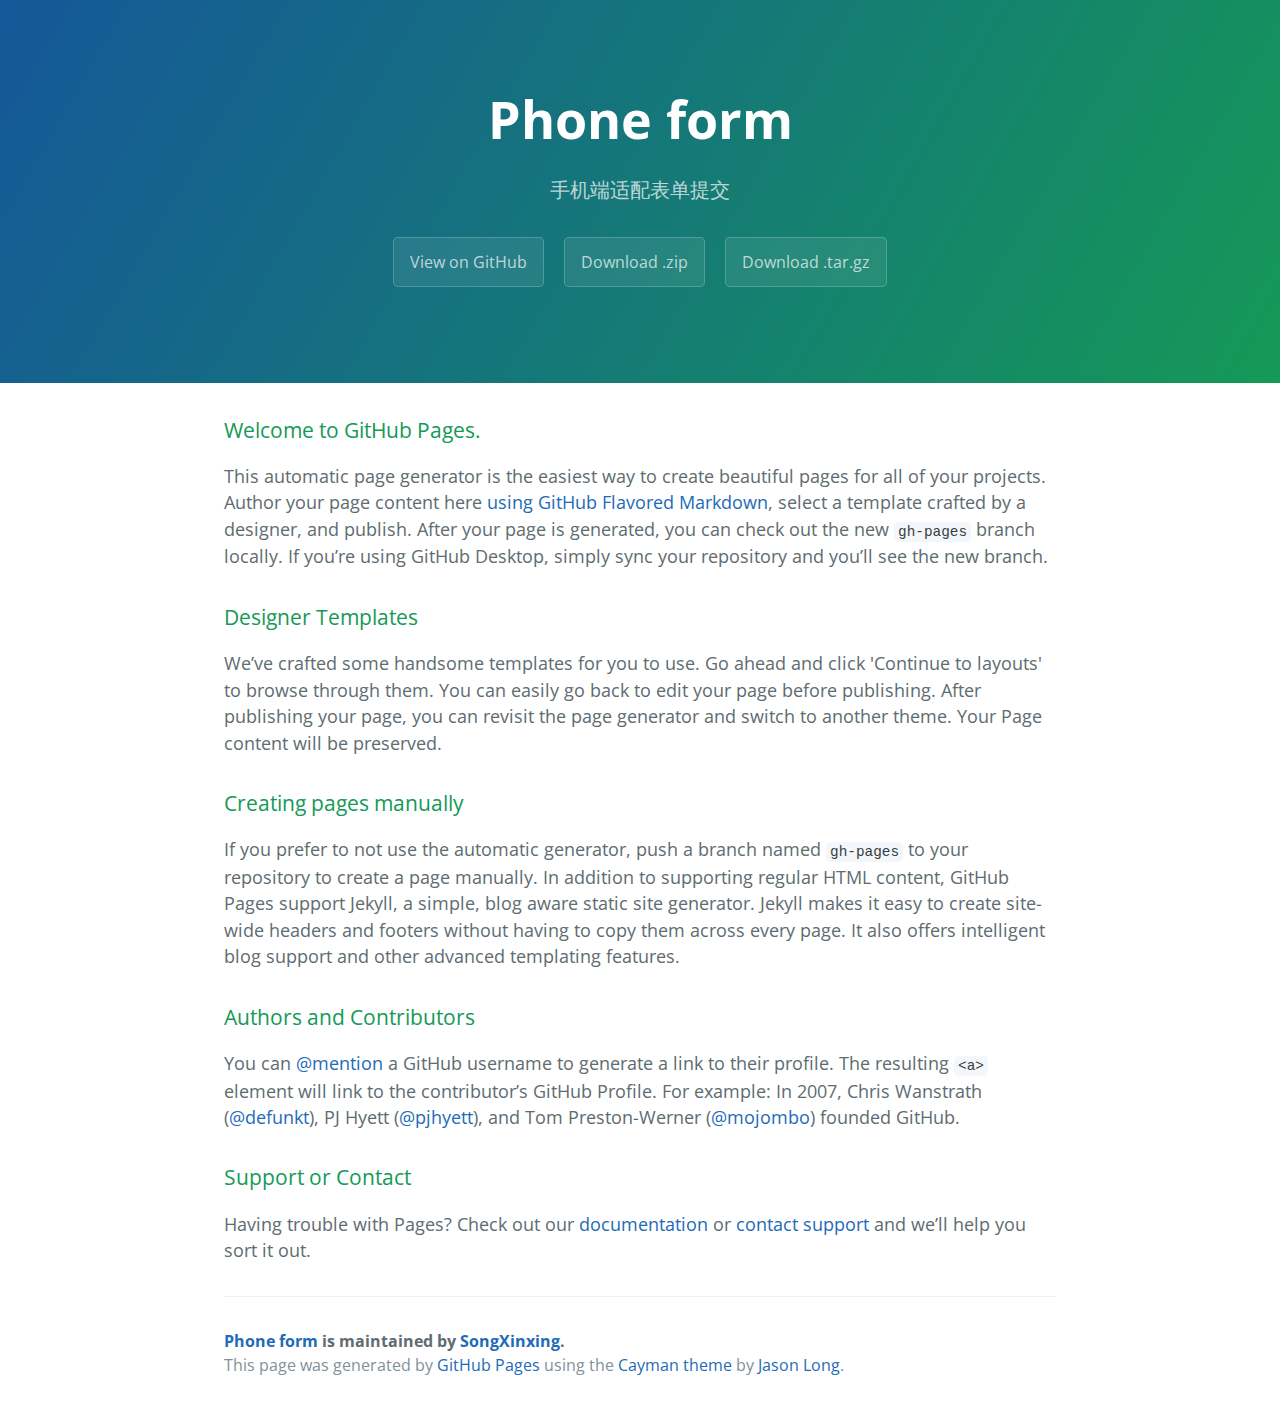
==== index.html @ 14c5eeab "Create gh-pages branch via GitHub" ====
<!DOCTYPE html>
<html lang="en-us">
  <head>
    <meta charset="UTF-8">
    <title>Phone form by SongXinxing</title>
    <meta name="viewport" content="width=device-width, initial-scale=1">
    <link rel="stylesheet" type="text/css" href="stylesheets/normalize.css" media="screen">
    <link href='https://fonts.googleapis.com/css?family=Open+Sans:400,700' rel='stylesheet' type='text/css'>
    <link rel="stylesheet" type="text/css" href="stylesheets/stylesheet.css" media="screen">
    <link rel="stylesheet" type="text/css" href="stylesheets/github-light.css" media="screen">
  </head>
  <body>
    <section class="page-header">
      <h1 class="project-name">Phone form</h1>
      <h2 class="project-tagline">手机端适配表单提交</h2>
      <a href="https://github.com/SongXinxing/phone_form" class="btn">View on GitHub</a>
      <a href="https://github.com/SongXinxing/phone_form/zipball/master" class="btn">Download .zip</a>
      <a href="https://github.com/SongXinxing/phone_form/tarball/master" class="btn">Download .tar.gz</a>
    </section>

    <section class="main-content">
      <h3>
<a id="welcome-to-github-pages" class="anchor" href="#welcome-to-github-pages" aria-hidden="true"><span aria-hidden="true" class="octicon octicon-link"></span></a>Welcome to GitHub Pages.</h3>

<p>This automatic page generator is the easiest way to create beautiful pages for all of your projects. Author your page content here <a href="https://guides.github.com/features/mastering-markdown/">using GitHub Flavored Markdown</a>, select a template crafted by a designer, and publish. After your page is generated, you can check out the new <code>gh-pages</code> branch locally. If you’re using GitHub Desktop, simply sync your repository and you’ll see the new branch.</p>

<h3>
<a id="designer-templates" class="anchor" href="#designer-templates" aria-hidden="true"><span aria-hidden="true" class="octicon octicon-link"></span></a>Designer Templates</h3>

<p>We’ve crafted some handsome templates for you to use. Go ahead and click 'Continue to layouts' to browse through them. You can easily go back to edit your page before publishing. After publishing your page, you can revisit the page generator and switch to another theme. Your Page content will be preserved.</p>

<h3>
<a id="creating-pages-manually" class="anchor" href="#creating-pages-manually" aria-hidden="true"><span aria-hidden="true" class="octicon octicon-link"></span></a>Creating pages manually</h3>

<p>If you prefer to not use the automatic generator, push a branch named <code>gh-pages</code> to your repository to create a page manually. In addition to supporting regular HTML content, GitHub Pages support Jekyll, a simple, blog aware static site generator. Jekyll makes it easy to create site-wide headers and footers without having to copy them across every page. It also offers intelligent blog support and other advanced templating features.</p>

<h3>
<a id="authors-and-contributors" class="anchor" href="#authors-and-contributors" aria-hidden="true"><span aria-hidden="true" class="octicon octicon-link"></span></a>Authors and Contributors</h3>

<p>You can <a href="https://help.github.com/articles/basic-writing-and-formatting-syntax/#mentioning-users-and-teams" class="user-mention">@mention</a> a GitHub username to generate a link to their profile. The resulting <code>&lt;a&gt;</code> element will link to the contributor’s GitHub Profile. For example: In 2007, Chris Wanstrath (<a href="https://github.com/defunkt" class="user-mention">@defunkt</a>), PJ Hyett (<a href="https://github.com/pjhyett" class="user-mention">@pjhyett</a>), and Tom Preston-Werner (<a href="https://github.com/mojombo" class="user-mention">@mojombo</a>) founded GitHub.</p>

<h3>
<a id="support-or-contact" class="anchor" href="#support-or-contact" aria-hidden="true"><span aria-hidden="true" class="octicon octicon-link"></span></a>Support or Contact</h3>

<p>Having trouble with Pages? Check out our <a href="https://help.github.com/pages">documentation</a> or <a href="https://github.com/contact">contact support</a> and we’ll help you sort it out.</p>

      <footer class="site-footer">
        <span class="site-footer-owner"><a href="https://github.com/SongXinxing/phone_form">Phone form</a> is maintained by <a href="https://github.com/SongXinxing">SongXinxing</a>.</span>

        <span class="site-footer-credits">This page was generated by <a href="https://pages.github.com">GitHub Pages</a> using the <a href="https://github.com/jasonlong/cayman-theme">Cayman theme</a> by <a href="https://twitter.com/jasonlong">Jason Long</a>.</span>
      </footer>

    </section>

  
  </body>
</html>
---- stylesheets/stylesheet.css ----
* {
  box-sizing: border-box; }

body {
  padding: 0;
  margin: 0;
  font-family: "Open Sans", "Helvetica Neue", Helvetica, Arial, sans-serif;
  font-size: 16px;
  line-height: 1.5;
  color: #606c71; }

a {
  color: #1e6bb8;
  text-decoration: none; }
  a:hover {
    text-decoration: underline; }

.btn {
  display: inline-block;
  margin-bottom: 1rem;
  color: rgba(255, 255, 255, 0.7);
  background-color: rgba(255, 255, 255, 0.08);
  border-color: rgba(255, 255, 255, 0.2);
  border-style: solid;
  border-width: 1px;
  border-radius: 0.3rem;
  transition: color 0.2s, background-color 0.2s, border-color 0.2s; }
  .btn + .btn {
    margin-left: 1rem; }

.btn:hover {
  color: rgba(255, 255, 255, 0.8);
  text-decoration: none;
  background-color: rgba(255, 255, 255, 0.2);
  border-color: rgba(255, 255, 255, 0.3); }

@media screen and (min-width: 64em) {
  .btn {
    padding: 0.75rem 1rem; } }

@media screen and (min-width: 42em) and (max-width: 64em) {
  .btn {
    padding: 0.6rem 0.9rem;
    font-size: 0.9rem; } }

@media screen and (max-width: 42em) {
  .btn {
    display: block;
    width: 100%;
    padding: 0.75rem;
    font-size: 0.9rem; }
    .btn + .btn {
      margin-top: 1rem;
      margin-left: 0; } }

.page-header {
  color: #fff;
  text-align: center;
  background-color: #159957;
  background-image: linear-gradient(120deg, #155799, #159957); }

@media screen and (min-width: 64em) {
  .page-header {
    padding: 5rem 6rem; } }

@media screen and (min-width: 42em) and (max-width: 64em) {
  .page-header {
    padding: 3rem 4rem; } }

@media screen and (max-width: 42em) {
  .page-header {
    padding: 2rem 1rem; } }

.project-name {
  margin-top: 0;
  margin-bottom: 0.1rem; }

@media screen and (min-width: 64em) {
  .project-name {
    font-size: 3.25rem; } }

@media screen and (min-width: 42em) and (max-width: 64em) {
  .project-name {
    font-size: 2.25rem; } }

@media screen and (max-width: 42em) {
  .project-name {
    font-size: 1.75rem; } }

.project-tagline {
  margin-bottom: 2rem;
  font-weight: normal;
  opacity: 0.7; }

@media screen and (min-width: 64em) {
  .project-tagline {
    font-size: 1.25rem; } }

@media screen and (min-width: 42em) and (max-width: 64em) {
  .project-tagline {
    font-size: 1.15rem; } }

@media screen and (max-width: 42em) {
  .project-tagline {
    font-size: 1rem; } }

.main-content :first-child {
  margin-top: 0; }
.main-content img {
  max-width: 100%; }
.main-content h1, .main-content h2, .main-content h3, .main-content h4, .main-content h5, .main-content h6 {
  margin-top: 2rem;
  margin-bottom: 1rem;
  font-weight: normal;
  color: #159957; }
.main-content p {
  margin-bottom: 1em; }
.main-content code {
  padding: 2px 4px;
  font-family: Consolas, "Liberation Mono", Menlo, Courier, monospace;
  font-size: 0.9rem;
  color: #383e41;
  background-color: #f3f6fa;
  border-radius: 0.3rem; }
.main-content pre {
  padding: 0.8rem;
  margin-top: 0;
  margin-bottom: 1rem;
  font: 1rem Consolas, "Liberation Mono", Menlo, Courier, monospace;
  color: #567482;
  word-wrap: normal;
  background-color: #f3f6fa;
  border: solid 1px #dce6f0;
  border-radius: 0.3rem; }
  .main-content pre > code {
    padding: 0;
    margin: 0;
    font-size: 0.9rem;
    color: #567482;
    word-break: normal;
    white-space: pre;
    background: transparent;
    border: 0; }
.main-content .highlight {
  margin-bottom: 1rem; }
  .main-content .highlight pre {
    margin-bottom: 0;
    word-break: normal; }
.main-content .highlight pre, .main-content pre {
  padding: 0.8rem;
  overflow: auto;
  font-size: 0.9rem;
  line-height: 1.45;
  border-radius: 0.3rem; }
.main-content pre code, .main-content pre tt {
  display: inline;
  max-width: initial;
  padding: 0;
  margin: 0;
  overflow: initial;
  line-height: inherit;
  word-wrap: normal;
  background-color: transparent;
  border: 0; }
  .main-content pre code:before, .main-content pre code:after, .main-content pre tt:before, .main-content pre tt:after {
    content: normal; }
.main-content ul, .main-content ol {
  margin-top: 0; }
.main-content blockquote {
  padding: 0 1rem;
  margin-left: 0;
  color: #819198;
  border-left: 0.3rem solid #dce6f0; }
  .main-content blockquote > :first-child {
    margin-top: 0; }
  .main-content blockquote > :last-child {
    margin-bottom: 0; }
.main-content table {
  display: block;
  width: 100%;
  overflow: auto;
  word-break: normal;
  word-break: keep-all; }
  .main-content table th {
    font-weight: bold; }
  .main-content table th, .main-content table td {
    padding: 0.5rem 1rem;
    border: 1px solid #e9ebec; }
.main-content dl {
  padding: 0; }
  .main-content dl dt {
    padding: 0;
    margin-top: 1rem;
    font-size: 1rem;
    font-weight: bold; }
  .main-content dl dd {
    padding: 0;
    margin-bottom: 1rem; }
.main-content hr {
  height: 2px;
  padding: 0;
  margin: 1rem 0;
  background-color: #eff0f1;
  border: 0; }

@media screen and (min-width: 64em) {
  .main-content {
    max-width: 64rem;
    padding: 2rem 6rem;
    margin: 0 auto;
    font-size: 1.1rem; } }

@media screen and (min-width: 42em) and (max-width: 64em) {
  .main-content {
    padding: 2rem 4rem;
    font-size: 1.1rem; } }

@media screen and (max-width: 42em) {
  .main-content {
    padding: 2rem 1rem;
    font-size: 1rem; } }

.site-footer {
  padding-top: 2rem;
  margin-top: 2rem;
  border-top: solid 1px #eff0f1; }

.site-footer-owner {
  display: block;
  font-weight: bold; }

.site-footer-credits {
  color: #819198; }

@media screen and (min-width: 64em) {
  .site-footer {
    font-size: 1rem; } }

@media screen and (min-width: 42em) and (max-width: 64em) {
  .site-footer {
    font-size: 1rem; } }

@media screen and (max-width: 42em) {
  .site-footer {
    font-size: 0.9rem; } }
---- stylesheets/github-light.css ----
/*
The MIT License (MIT)

Copyright (c) 2016 GitHub, Inc.

Permission is hereby granted, free of charge, to any person obtaining a copy
of this software and associated documentation files (the "Software"), to deal
in the Software without restriction, including without limitation the rights
to use, copy, modify, merge, publish, distribute, sublicense, and/or sell
copies of the Software, and to permit persons to whom the Software is
furnished to do so, subject to the following conditions:

The above copyright notice and this permission notice shall be included in all
copies or substantial portions of the Software.

THE SOFTWARE IS PROVIDED "AS IS", WITHOUT WARRANTY OF ANY KIND, EXPRESS OR
IMPLIED, INCLUDING BUT NOT LIMITED TO THE WARRANTIES OF MERCHANTABILITY,
FITNESS FOR A PARTICULAR PURPOSE AND NONINFRINGEMENT. IN NO EVENT SHALL THE
AUTHORS OR COPYRIGHT HOLDERS BE LIABLE FOR ANY CLAIM, DAMAGES OR OTHER
LIABILITY, WHETHER IN AN ACTION OF CONTRACT, TORT OR OTHERWISE, ARISING FROM,
OUT OF OR IN CONNECTION WITH THE SOFTWARE OR THE USE OR OTHER DEALINGS IN THE
SOFTWARE.

*/

.pl-c /* comment */ {
  color: #969896;
}

.pl-c1 /* constant, variable.other.constant, support, meta.property-name, support.constant, support.variable, meta.module-reference, markup.raw, meta.diff.header */,
.pl-s .pl-v /* string variable */ {
  color: #0086b3;
}

.pl-e /* entity */,
.pl-en /* entity.name */ {
  color: #795da3;
}

.pl-smi /* variable.parameter.function, storage.modifier.package, storage.modifier.import, storage.type.java, variable.other */,
.pl-s .pl-s1 /* string source */ {
  color: #333;
}

.pl-ent /* entity.name.tag */ {
  color: #63a35c;
}

.pl-k /* keyword, storage, storage.type */ {
  color: #a71d5d;
}

.pl-s /* string */,
.pl-pds /* punctuation.definition.string, string.regexp.character-class */,
.pl-s .pl-pse .pl-s1 /* string punctuation.section.embedded source */,
.pl-sr /* string.regexp */,
.pl-sr .pl-cce /* string.regexp constant.character.escape */,
.pl-sr .pl-sre /* string.regexp source.ruby.embedded */,
.pl-sr .pl-sra /* string.regexp string.regexp.arbitrary-repitition */ {
  color: #183691;
}

.pl-v /* variable */ {
  color: #ed6a43;
}

.pl-id /* invalid.deprecated */ {
  color: #b52a1d;
}

.pl-ii /* invalid.illegal */ {
  color: #f8f8f8;
  background-color: #b52a1d;
}

.pl-sr .pl-cce /* string.regexp constant.character.escape */ {
  font-weight: bold;
  color: #63a35c;
}

.pl-ml /* markup.list */ {
  color: #693a17;
}

.pl-mh /* markup.heading */,
.pl-mh .pl-en /* markup.heading entity.name */,
.pl-ms /* meta.separator */ {
  font-weight: bold;
  color: #1d3e81;
}

.pl-mq /* markup.quote */ {
  color: #008080;
}

.pl-mi /* markup.italic */ {
  font-style: italic;
  color: #333;
}

.pl-mb /* markup.bold */ {
  font-weight: bold;
  color: #333;
}

.pl-md /* markup.deleted, meta.diff.header.from-file */ {
  color: #bd2c00;
  background-color: #ffecec;
}

.pl-mi1 /* markup.inserted, meta.diff.header.to-file */ {
  color: #55a532;
  background-color: #eaffea;
}

.pl-mdr /* meta.diff.range */ {
  font-weight: bold;
  color: #795da3;
}

.pl-mo /* meta.output */ {
  color: #1d3e81;
}
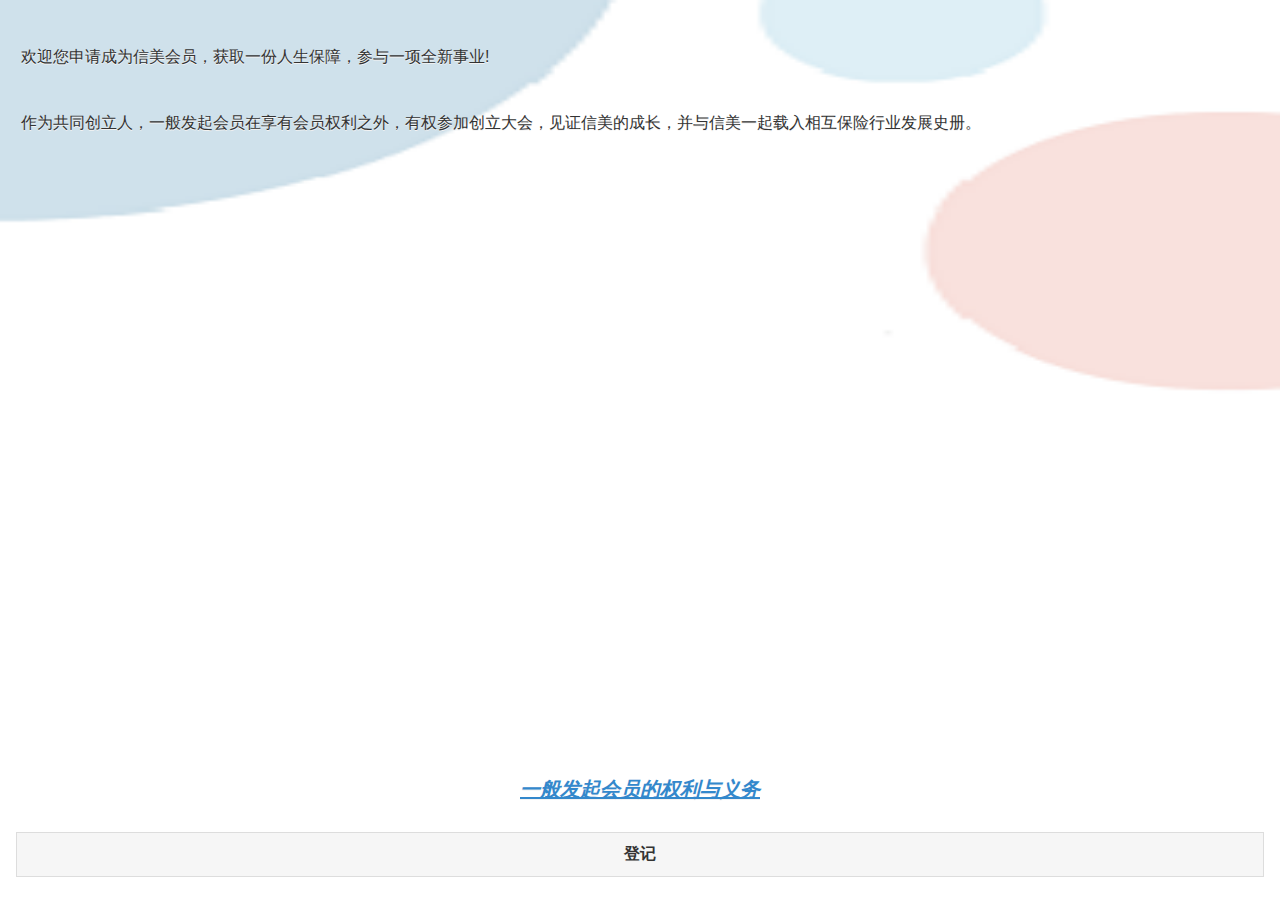
==== commit 91e7c9b9: "first" ====
--- a/index.html
+++ b/index.html
@@ -1,57 +1,83 @@
 <!DOCTYPE html>
-<html lang="en-us">
-  <head>
+<html>
+<head lang="en">
     <meta charset="UTF-8">
-    <title>Phone form by SongXinxing</title>
-    <meta name="viewport" content="width=device-width, initial-scale=1">
-    <link rel="stylesheet" type="text/css" href="stylesheets/normalize.css" media="screen">
-    <link href='https://fonts.googleapis.com/css?family=Open+Sans:400,700' rel='stylesheet' type='text/css'>
-    <link rel="stylesheet" type="text/css" href="stylesheets/stylesheet.css" media="screen">
-    <link rel="stylesheet" type="text/css" href="stylesheets/github-light.css" media="screen">
-  </head>
-  <body>
-    <section class="page-header">
-      <h1 class="project-name">Phone form</h1>
-      <h2 class="project-tagline">手机端适配表单提交</h2>
-      <a href="https://github.com/SongXinxing/phone_form" class="btn">View on GitHub</a>
-      <a href="https://github.com/SongXinxing/phone_form/zipball/master" class="btn">Download .zip</a>
-      <a href="https://github.com/SongXinxing/phone_form/tarball/master" class="btn">Download .tar.gz</a>
-    </section>
+    <meta name="viewport"
+          content="width=device-width,initial-scale=1.0,user-scalable=no"/>
+    <link rel="stylesheet" href="css/xinmei.css"/>
+    <link rel="stylesheet" href="jqm/jquery.mobile-1.4.5.css"/>
+    <script src="js/jquery-1.11.3.min.js"></script>
+    <script src="jqm/jquery.mobile-1.4.5.min.js"></script>
+    <script src="js/angular.min.js"></script>
+</head>
+<body>
 
-    <section class="main-content">
-      <h3>
-<a id="welcome-to-github-pages" class="anchor" href="#welcome-to-github-pages" aria-hidden="true"><span aria-hidden="true" class="octicon octicon-link"></span></a>Welcome to GitHub Pages.</h3>
+<div data-role="page" class="bg_color">
+    <div class="ui-content" id="page_1">
+		<div id="page_previous">
+			<p class="pad">欢迎您申请成为信美会员，获取一份人生保障，参与一项全新事业!</p>
+			<p class="pad">作为共同创立人，一般发起会员在享有会员权利之外，有权参加创立大会，见证信美的成长，并与信美一起载入相互保险行业发展史册。</p>
+		</div>
+		<div id="page_next" style="position:relative;"> <!-- top:300px;" -->
+			<a id="rights_obligations" style="display:block;text-align:center;font-size:20px;margin-bottom:30px;text-decoration:underline;font-style:italic;" data-ajax="false">一般发起会员的权利与义务</a>
 
-<p>This automatic page generator is the easiest way to create beautiful pages for all of your projects. Author your page content here <a href="https://guides.github.com/features/mastering-markdown/">using GitHub Flavored Markdown</a>, select a template crafted by a designer, and publish. After your page is generated, you can check out the new <code>gh-pages</code> branch locally. If you’re using GitHub Desktop, simply sync your repository and you’ll see the new branch.</p>
 
-<h3>
-<a id="designer-templates" class="anchor" href="#designer-templates" aria-hidden="true"><span aria-hidden="true" class="octicon octicon-link"></span></a>Designer Templates</h3>
+			<a href="xinmei.html" class="ui-btn" data-ajax="false">登记</a>
+			<!--<button id="btn">登记</button>-->
+		</div>
 
-<p>We’ve crafted some handsome templates for you to use. Go ahead and click 'Continue to layouts' to browse through them. You can easily go back to edit your page before publishing. After publishing your page, you can revisit the page generator and switch to another theme. Your Page content will be preserved.</p>
+    </div>
+	<div id="rights_obligations_detail">
+		<div class="ui-content" id="rights_obligations_detail_2">
+			<h2 style="padding:0 20px; text-align: center">一般发起会员的权利与义务</h2>
+			
+			<h3>1、什么是一般发起会员？</h3>
+			<p class="pad">一般发起会员，是指承诺在信美正式成立后，与信美订立特定终身养老年金保险合同的个人。</p>
 
-<h3>
-<a id="creating-pages-manually" class="anchor" href="#creating-pages-manually" aria-hidden="true"><span aria-hidden="true" class="octicon octicon-link"></span></a>Creating pages manually</h3>
+			<h3 style="padding:20px 0;">2、一般发起会员的主要权利：</h3>
+			<p class="pad"><!-- <span class="duihao"></span> -->1）享有高性价比保险产品与相关服务的权利；</p>
+			<p class="pad"><!-- <span class="duihao"></span> -->2）享有成为会员代表候选人的权利；</p>
+			<p class="pad"><!-- <span class="duihao"></span> -->3）享有表决权、选举权、被选举权和参与组织管理的权利；</p>
+			<p class="pad"><!-- <span class="duihao"></span> -->4）享有按照章程规定分享经营盈余的权利；</p>
+			<p class="pad"><!-- <span class="duihao"></span> -->5）有权查阅章程等相关资料，对经营活动享有批评建议权和监督权。</p>
 
-<p>If you prefer to not use the automatic generator, push a branch named <code>gh-pages</code> to your repository to create a page manually. In addition to supporting regular HTML content, GitHub Pages support Jekyll, a simple, blog aware static site generator. Jekyll makes it easy to create site-wide headers and footers without having to copy them across every page. It also offers intelligent blog support and other advanced templating features.</p>
 
-<h3>
-<a id="authors-and-contributors" class="anchor" href="#authors-and-contributors" aria-hidden="true"><span aria-hidden="true" class="octicon octicon-link"></span></a>Authors and Contributors</h3>
+			<h3 style="padding:20px 0;">3、一般发起会员的主要义务：</h3>
+			<p class="pad"><!-- <span class="duihao"></span> -->1）按照保险合同约定缴纳保费；</p>
+			<p class="pad"><!-- <span class="duihao"></span> -->2）遵守章程</p>
+			<p class="pad"><!-- <span class="duihao"></span> -->3）执行会员（代表）大会决议；</p>
+			<p class="pad"><!-- <span class="duihao"></span> -->4）不得利用会员权利损害信美或其他会员的利益。</p>
 
-<p>You can <a href="https://help.github.com/articles/basic-writing-and-formatting-syntax/#mentioning-users-and-teams" class="user-mention">@mention</a> a GitHub username to generate a link to their profile. The resulting <code>&lt;a&gt;</code> element will link to the contributor’s GitHub Profile. For example: In 2007, Chris Wanstrath (<a href="https://github.com/defunkt" class="user-mention">@defunkt</a>), PJ Hyett (<a href="https://github.com/pjhyett" class="user-mention">@pjhyett</a>), and Tom Preston-Werner (<a href="https://github.com/mojombo" class="user-mention">@mojombo</a>) founded GitHub.</p>
+			<h3 style="padding:20px 0;">4、成为一般发起会员何时需要缴纳保费？</h3>
+			<p class="pad">申请时不需要预缴保费，待信美依法成立后，正式订立保险合同时缴纳。</p>
+			
+			<button>点击关闭</button>
 
-<h3>
-<a id="support-or-contact" class="anchor" href="#support-or-contact" aria-hidden="true"><span aria-hidden="true" class="octicon octicon-link"></span></a>Support or Contact</h3>
+		</div>
+	</div>
 
-<p>Having trouble with Pages? Check out our <a href="https://help.github.com/pages">documentation</a> or <a href="https://github.com/contact">contact support</a> and we’ll help you sort it out.</p>
 
-      <footer class="site-footer">
-        <span class="site-footer-owner"><a href="https://github.com/SongXinxing/phone_form">Phone form</a> is maintained by <a href="https://github.com/SongXinxing">SongXinxing</a>.</span>
-
-        <span class="site-footer-credits">This page was generated by <a href="https://pages.github.com">GitHub Pages</a> using the <a href="https://github.com/jasonlong/cayman-theme">Cayman theme</a> by <a href="https://twitter.com/jasonlong">Jason Long</a>.</span>
-      </footer>
-
-    </section>
-
-  
-  </body>
+</div>
+<script src="js/xinmei.js"></script>
+<script>
+    $('#rights_obligations').click(function(){
+		$('#rights_obligations_detail').css({display:'block'}).click(function(){
+			this.style.display="none";
+		});
+	});
+	//index页面样式布置
+	function changeH(){
+		var h=parseFloat(getComputedStyle($('#page_previous')[0]).height)+140;
+		var H=innerHeight-32;
+		$('#page_1').css({height:H+'px'});
+		$('#page_next').css({top:H-h+'px'});
+	}
+	$(function(){
+		changeH();
+	});
+	$(window).resize(function(){
+		changeH();
+	})
+</script>
+</body>
 </html>
--- a/css/xinmei.css
+++ b/css/xinmei.css
@@ -0,0 +1,56 @@
+/*.bg_color{*/
+    /*-webkit-background:url(../img/bg-1.jpg) no-repeat;*/
+    /*-moz-background:url(../img/bg-1.jpg) no-repeat;*/
+    /*background:url(../img/bg-1.jpg) no-repeat;*/
+    /*-webkit-background-size: cover;*/
+    /*-moz-background-size: cover;*/
+    /*background-size: cover;*/
+/*}*/
+
+
+/* 主页index背景 */
+.ui-overlay-a, .ui-page-theme-a, .ui-page-theme-a .ui-panel-wrapper{
+	-webkit-background:url(../img/bg_body01.png);
+    -moz-background:url(../img/bg_body01.png);
+    background:url(../img/bg_body01.png);
+	-webkit-background-size:100% 100%;
+    -moz-background-size:100% 100%;
+	background-size:100% 100%;/**/
+}
+p.pad{
+    padding: 5px 5px;
+	line-height:40px;
+}
+span.duihao{
+    display: inline-block;
+    width:14px;
+    height:14px;
+    margin-right:1em;
+    -webkit-background:url(../jqm/images/icons-png/check-black.png);
+    -moz-background:url(../jqm/images/icons-png/check-black.png);
+    background:url(../jqm/images/icons-png/check-black.png);
+}
+.font_normal{
+    font-weight:normal;
+}
+
+#rights_obligations_detail{
+	width:100%;
+	height:100%;
+	display:none;
+	position:absolute;
+	top:0;
+	left:0;
+	z-index:1000;
+}
+
+/* 主页权利与义务弹出框背景 */
+#rights_obligations_detail_2{
+	-webkit-background:url(../img/bg_body01.png) repeat;
+    -moz-background:url(../img/bg_body01.png) repeat;
+    background:url(../img/bg_body01.png) repeat;
+	/*-webkit-background-size:100% 100%;
+    -moz-background-size:100% 100%;
+	background-size:100% 100%;*/
+}
+
